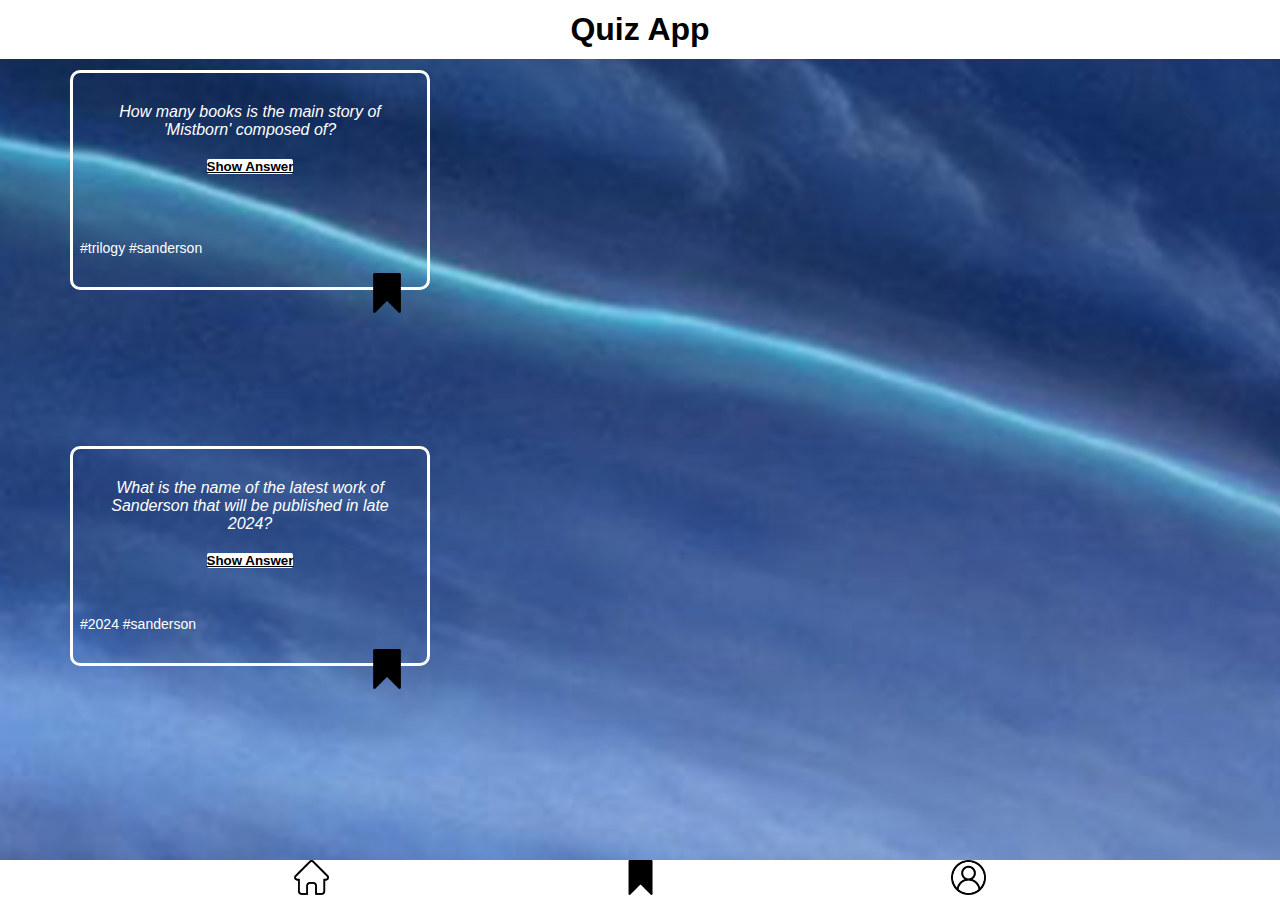
==== bookmarks.html @ b7cb63c9 "bookmark page added" ====
<!DOCTYPE html>
<html lang="en">
  <head>
    <meta charset="UTF-8" />
    <meta name="viewport" content="width=device-width, initial-scale=1.0" />
    <title>Bookmarks</title>
    <link rel="stylesheet" href="./styles.css" />
  </head>
  <body>
    <nav>
      <h1>Quiz App</h1>
    </nav>
    <div class="quizcard">
        <p>How many books is the main story of 'Mistborn' composed of?</p>
        <img class="bookmark_filled" src="./resources/bookmark_filled.png" alt="bookmark filled">
        <br/><button class="showanswer">Show Answer</button></div>
        <aside>#trilogy #sanderson</aside>
      </div>
      <div class="quizcard">
        <p>
          What is the name of the latest work of Sanderson that will be published
          in late 2024?
        </p>
        <img class="bookmark_filled" src="./resources/bookmark_filled.png" alt="bookmark_filled">
        <br/><button class="showanswer">Show Answer</button></div>
        <aside>#2024 #sanderson</aside>
      </div>
      <footer>
        <nav class="navbar">
            <a href="./index.html">
              <img class="home" src="resources/home.png" alt="Homebutton" />
            </a>
            <a href="./bookmarks.html">
              <img class="bookmark" src="resources/bookmark_filled.png" alt="bookmarkbutton" />
            </a>
            <img class="profile" src="resources/profile.png" alt="profilebutton" />
          </nav>
      </footer>
  </body>
</html>
---- styles.css ----
@import "./global.css";
@import "./button.css";
@import "./bookmark.css";
@import "./textelements.css";
@import "./classes.css";
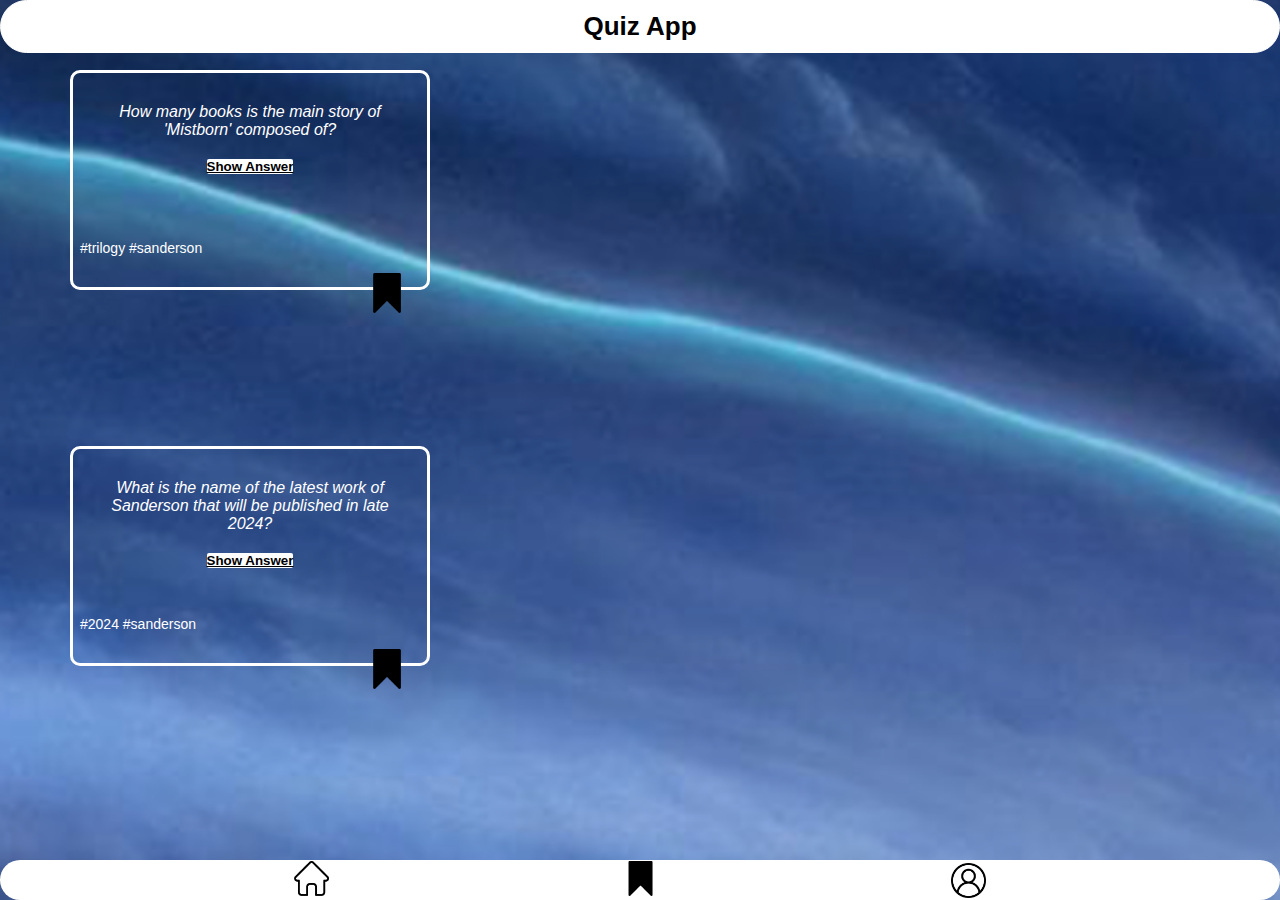
==== commit ae4890ab: "add changes to according to feedback" ====
--- a/bookmarks.html
+++ b/bookmarks.html
@@ -7,34 +7,36 @@
     <link rel="stylesheet" href="./styles.css" />
   </head>
   <body>
-    <nav>
+    <header>
       <h1>Quiz App</h1>
-    </nav>
-    <div class="quizcard">
+    </header>
+    <main>
+    <div class="quiz-card">
         <p>How many books is the main story of 'Mistborn' composed of?</p>
-        <img class="bookmark_filled" src="./resources/bookmark_filled.png" alt="bookmark filled">
-        <br/><button class="showanswer">Show Answer</button></div>
-        <aside>#trilogy #sanderson</aside>
+        <img class="quiz-card__bookmark" src="./resources/bookmark_filled.png" alt="bookmark filled">
+        <br/><button class="quiz-card__answer-button">Show Answer</button></div>
+        <section class="quiz-card__tags">#trilogy #sanderson</section>
       </div>
-      <div class="quizcard">
+      <div class="quiz-card">
         <p>
           What is the name of the latest work of Sanderson that will be published
           in late 2024?
         </p>
-        <img class="bookmark_filled" src="./resources/bookmark_filled.png" alt="bookmark_filled">
-        <br/><button class="showanswer">Show Answer</button></div>
-        <aside>#2024 #sanderson</aside>
+        <img class="quiz-card__bookmark" src="./resources/bookmark_filled.png" alt="bookmark_filled">
+        <br/><button class="quiz-card__answer-button">Show Answer</button></div>
+        <section class="quiz-card__tags">#2024 #sanderson</section>
       </div>
       <footer>
         <nav class="navbar">
-            <a href="./index.html">
-              <img class="home" src="resources/home.png" alt="Homebutton" />
-            </a>
-            <a href="./bookmarks.html">
-              <img class="bookmark" src="resources/bookmark_filled.png" alt="bookmarkbutton" />
-            </a>
-            <img class="profile" src="resources/profile.png" alt="profilebutton" />
-          </nav>
+         <a href="./index.html">
+         <img class="home" src="resources/home.png" alt="Homebutton" />
+         </a>
+         <a href="./bookmarks.html">
+         <img class="bookmark" src="resources/bookmark_filled.png" alt="bookmarkbutton" />
+         </a>
+         <img class="profile" src="resources/profile.png" alt="profilebutton" />
+        </nav>
+      </main>
       </footer>
   </body>
 </html>
--- a/styles.css
+++ b/styles.css
@@ -1,5 +1,6 @@
 @import "./global.css";
-@import "./button.css";
-@import "./bookmark.css";
-@import "./textelements.css";
-@import "./classes.css";
+@import "./components/button.css";
+@import "./components/classes.css";
+@import "./components/card.css";
+@import "./components/header.css";
+@import "./components/navigation.css";
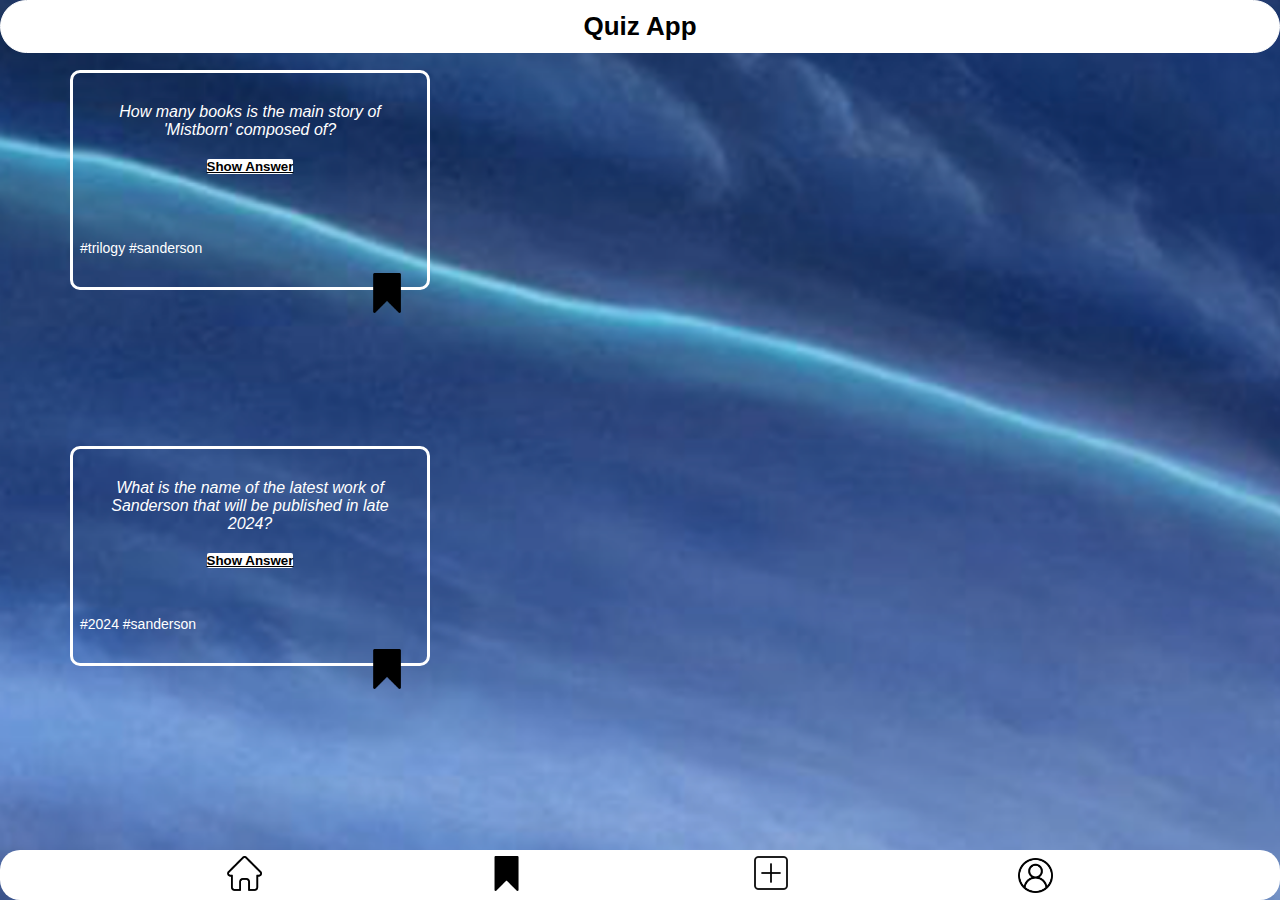
==== commit bb94c9c5: "add + button" ====
--- a/bookmarks.html
+++ b/bookmarks.html
@@ -34,6 +34,13 @@
          <a href="./bookmarks.html">
          <img class="bookmark" src="resources/bookmark_filled.png" alt="bookmarkbutton" />
          </a>
+         <a href="./index.html">
+          <img
+            class="addBookmark"
+            src="resources/add.png"
+            alt="Add bookmark button"
+          />
+        </a>
          <img class="profile" src="resources/profile.png" alt="profilebutton" />
         </nav>
       </main>
--- a/styles.css
+++ b/styles.css
@@ -1,6 +1,5 @@
 @import "./global.css";
 @import "./components/button.css";
-@import "./components/classes.css";
 @import "./components/card.css";
 @import "./components/header.css";
 @import "./components/navigation.css";
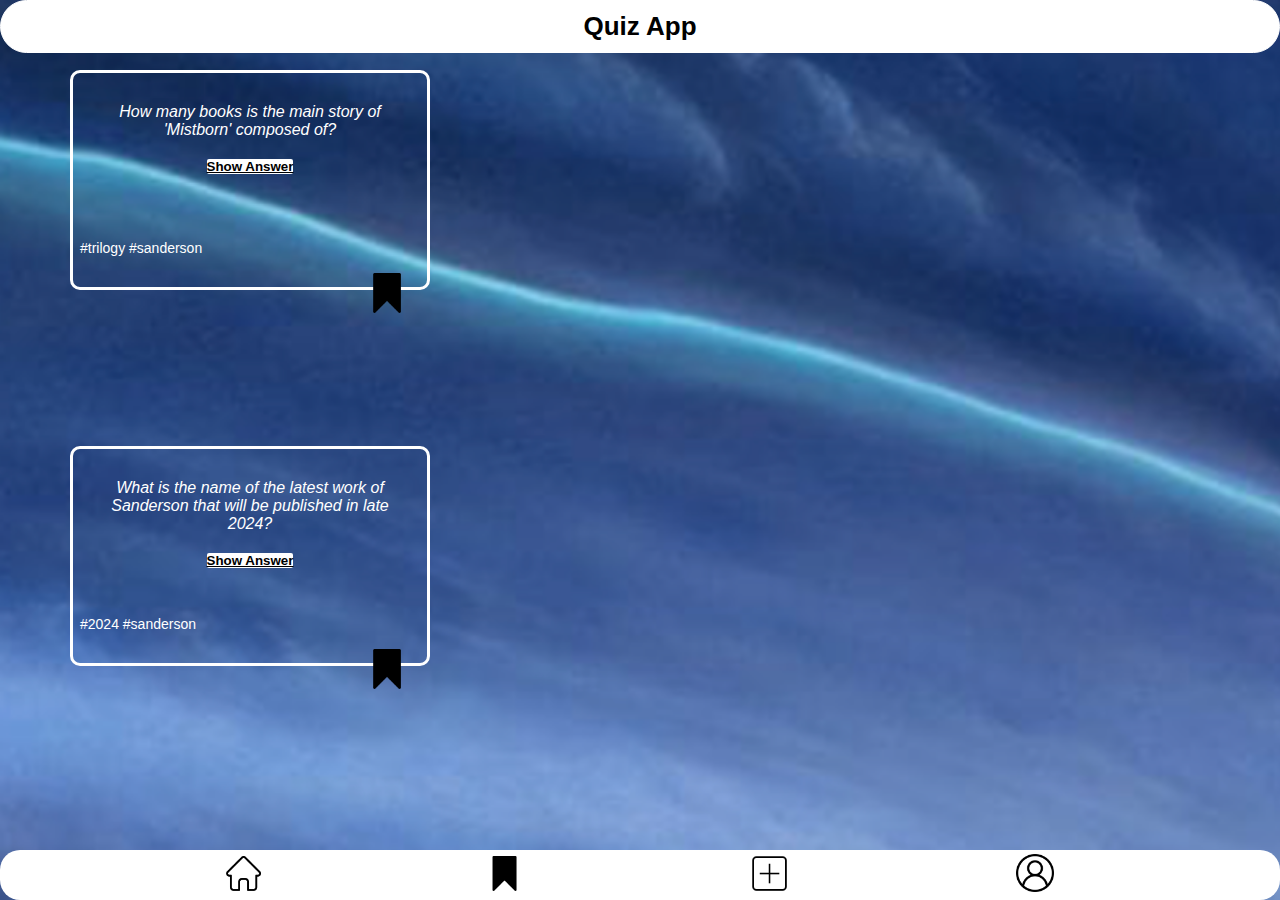
==== commit 7e536597: "add form" ====
--- a/bookmarks.html
+++ b/bookmarks.html
@@ -34,14 +34,20 @@
          <a href="./bookmarks.html">
          <img class="bookmark" src="resources/bookmark_filled.png" alt="bookmarkbutton" />
          </a>
-         <a href="./index.html">
+         <a href="./form.html">
           <img
             class="addBookmark"
             src="resources/add.png"
             alt="Add bookmark button"
           />
         </a>
-         <img class="profile" src="resources/profile.png" alt="profilebutton" />
+        <a href="./profile.html">
+          <img
+            class="profile"
+            src="resources/profile.png"
+            alt="profile button"
+          />
+        </a>
         </nav>
       </main>
       </footer>
--- a/styles.css
+++ b/styles.css
@@ -3,3 +3,4 @@
 @import "./components/card.css";
 @import "./components/header.css";
 @import "./components/navigation.css";
+@import "./components/form.css";
